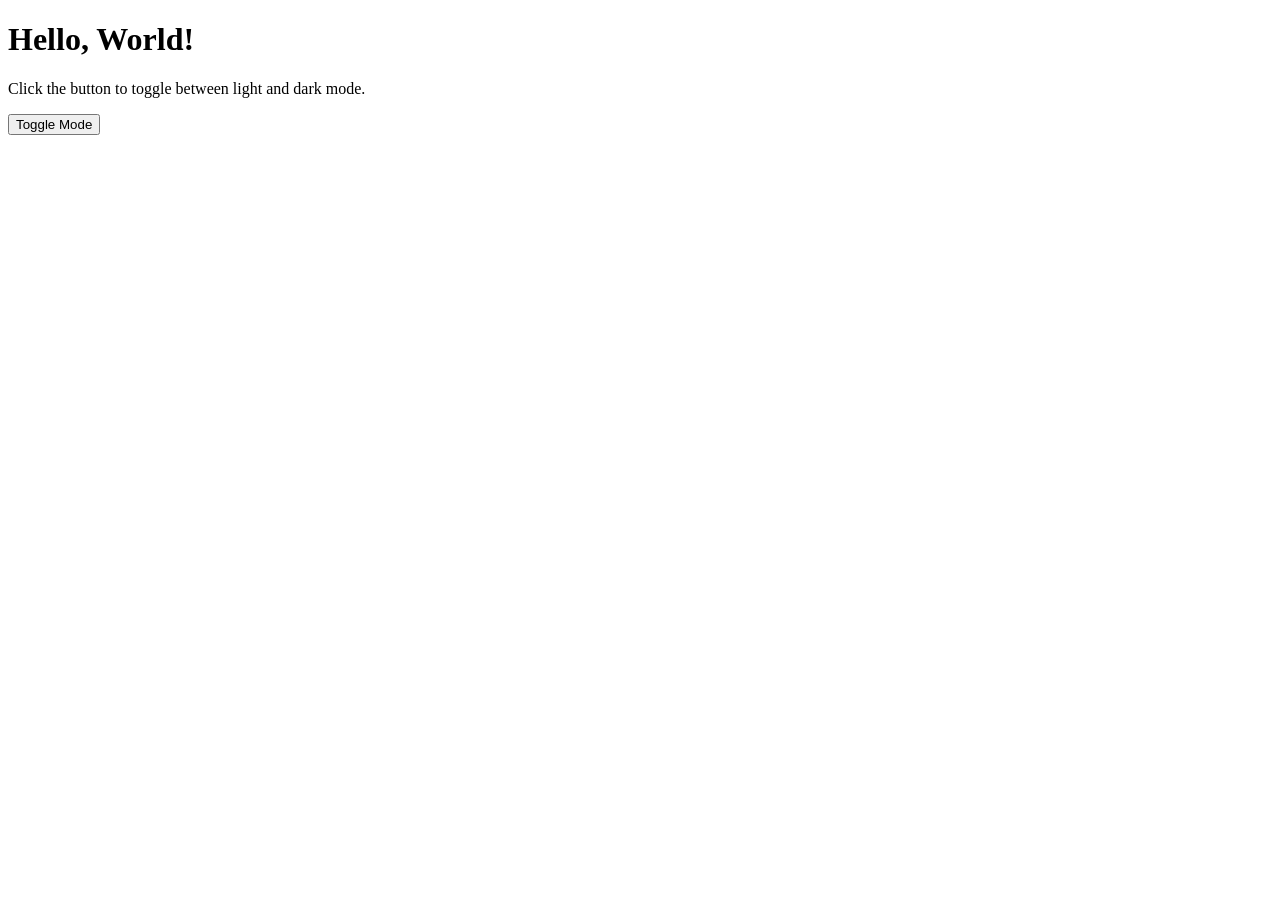
==== index.html @ 789e4285 "Update and rename ayda.html to index.html" ====
<!DOCTYPE html>
<html lang="en">
<head>
  <meta charset="UTF-8">
  <meta name="viewport" content="width=device-width, initial-scale=1.0">
  <title>Light/Dark Mode Toggle</title>
  <!-- Link to CSS -->
  <link rel="stylesheet" href="style.css">
</head>
<body>
  <h1>Hello, World!</h1>
  <p>Click the button to toggle between light and dark mode.</p>
  <button id="toggleBtn">Toggle Mode</button>

  <!-- Link to JS -->
  <script src="script.js"></script>
</body>

</html>
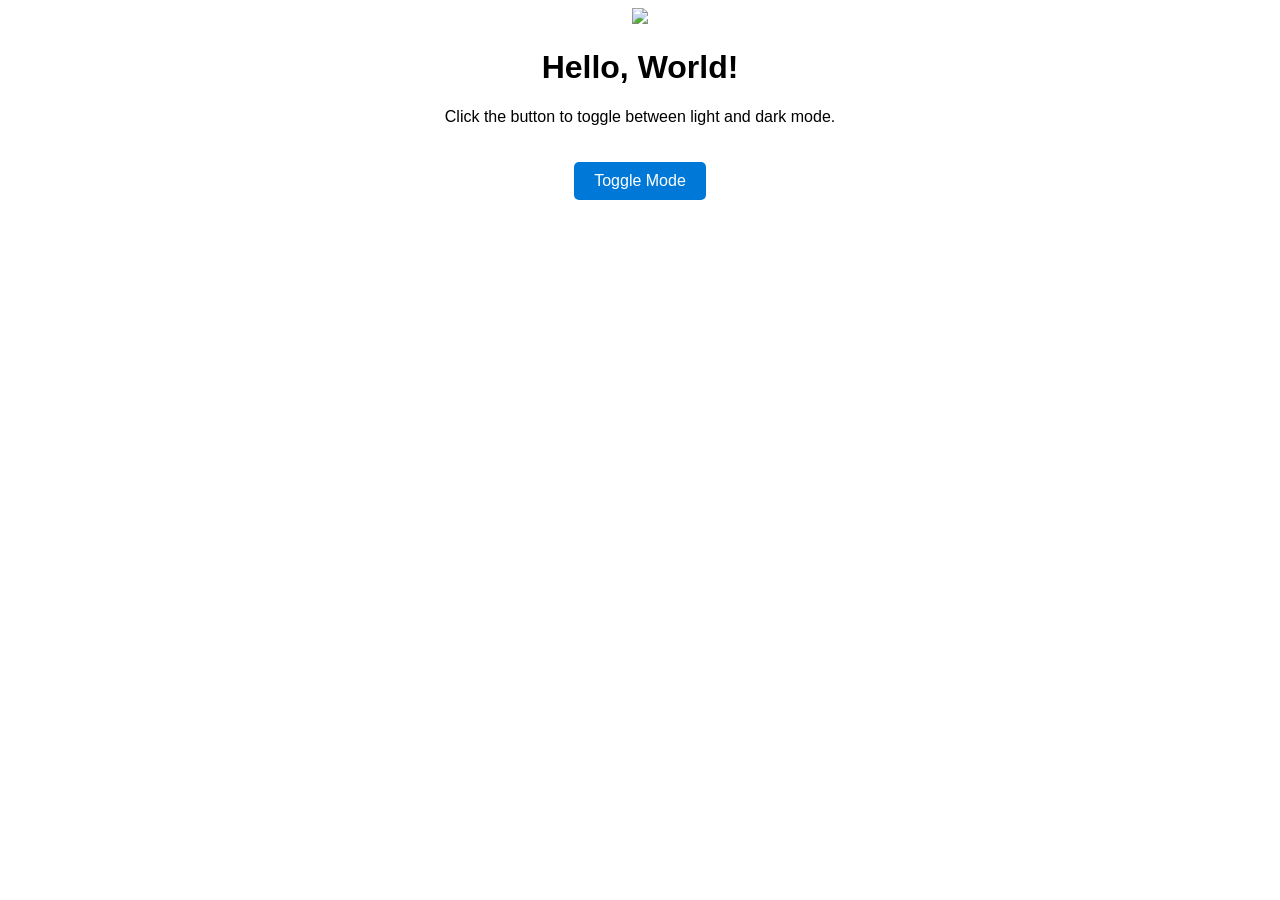
==== commit ee221a1c: "Update index.html" ====
--- a/index.html
+++ b/index.html
@@ -6,6 +6,7 @@
   <title>Light/Dark Mode Toggle</title>
   <!-- Link to CSS -->
   <link rel="stylesheet" href="style.css">
+  <img src="https://encrypted-tbn0.gstatic.com/images?q=tbn:ANd9GcRe7n-Pf10mgkgqwTwHAjT_3iFEFtwOcTpl8g&s">
 </head>
 <body>
   <h1>Hello, World!</h1>
@@ -17,3 +18,4 @@
 </body>
 
 </html>
+
--- a/style.css
+++ b/style.css
@@ -0,0 +1,27 @@
+body {
+  font-family: Arial, sans-serif;
+  text-align: center;
+  transition: background-color 0.3s, color 0.3s;
+  background-color: #ffffff;
+  color: #000000;
+}
+
+.dark-mode {
+  background-color: #121212;
+  color: #ffffff;
+}
+
+button {
+  margin-top: 20px;
+  padding: 10px 20px;
+  font-size: 16px;
+  cursor: pointer;
+  border: none;
+  border-radius: 5px;
+  background-color: #0078d7;
+  color: white;
+}
+
+button:hover {
+  background-color: #005a9e;
+}
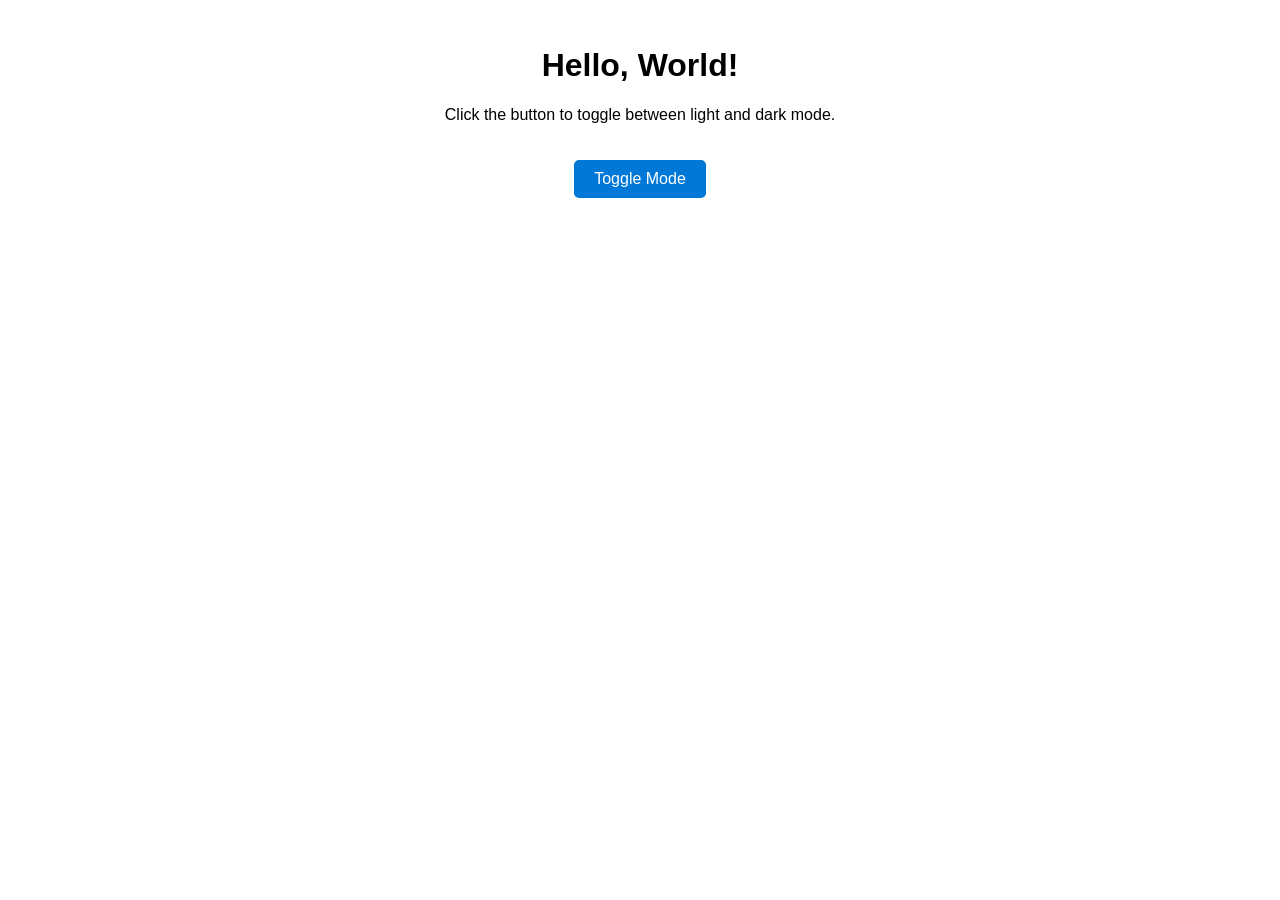
==== commit 4201f036: "Update index.html" ====
--- a/index.html
+++ b/index.html
@@ -6,7 +6,7 @@
   <title>Light/Dark Mode Toggle</title>
   <!-- Link to CSS -->
   <link rel="stylesheet" href="style.css">
-  <img src="https://encrypted-tbn0.gstatic.com/images?q=tbn:ANd9GcRe7n-Pf10mgkgqwTwHAjT_3iFEFtwOcTpl8g&s">
+<img src="https://encrypted-tbn0.gstatic.com/images?q=tbn:ANd9GcRe7n-Pf10mgkgqwTwHAjT_3iFEFtwOcTpl8g&s" alt="">
 </head>
 <body>
   <h1>Hello, World!</h1>
@@ -19,3 +19,5 @@
 
 </html>
 
+
+
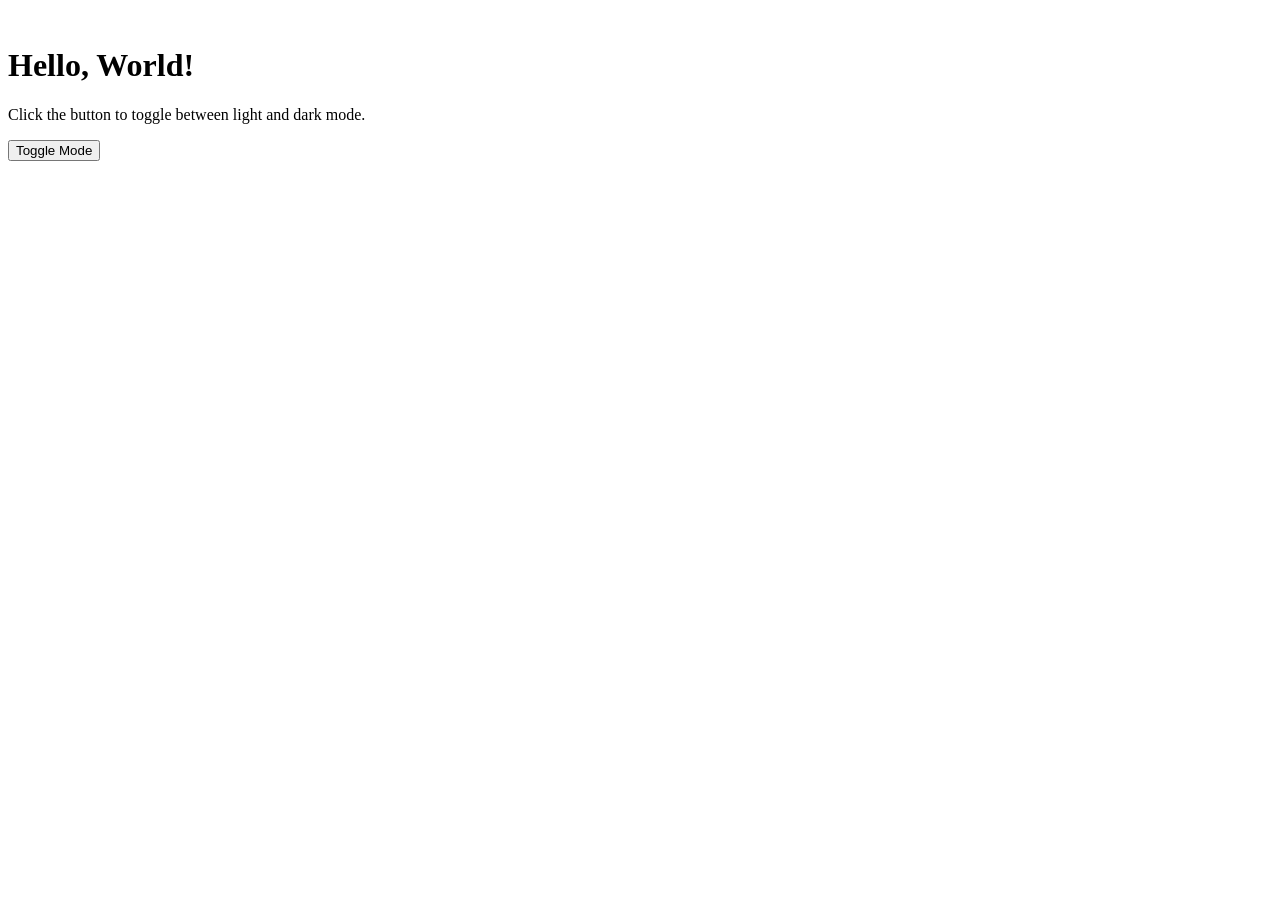
==== commit c3897d2f: "Update index.html" ====
--- a/index.html
+++ b/index.html
@@ -5,7 +5,8 @@
   <meta name="viewport" content="width=device-width, initial-scale=1.0">
   <title>Light/Dark Mode Toggle</title>
   <!-- Link to CSS -->
-  <link rel="stylesheet" href="style.css">
+  <link rel="stylesheet" href="  https://yeisreyleak-boop.github.io/my-website/">
+ 
 <img src="https://encrypted-tbn0.gstatic.com/images?q=tbn:ANd9GcRe7n-Pf10mgkgqwTwHAjT_3iFEFtwOcTpl8g&s" alt="">
 </head>
 <body>
@@ -21,3 +22,5 @@
 
 
 
+
+
